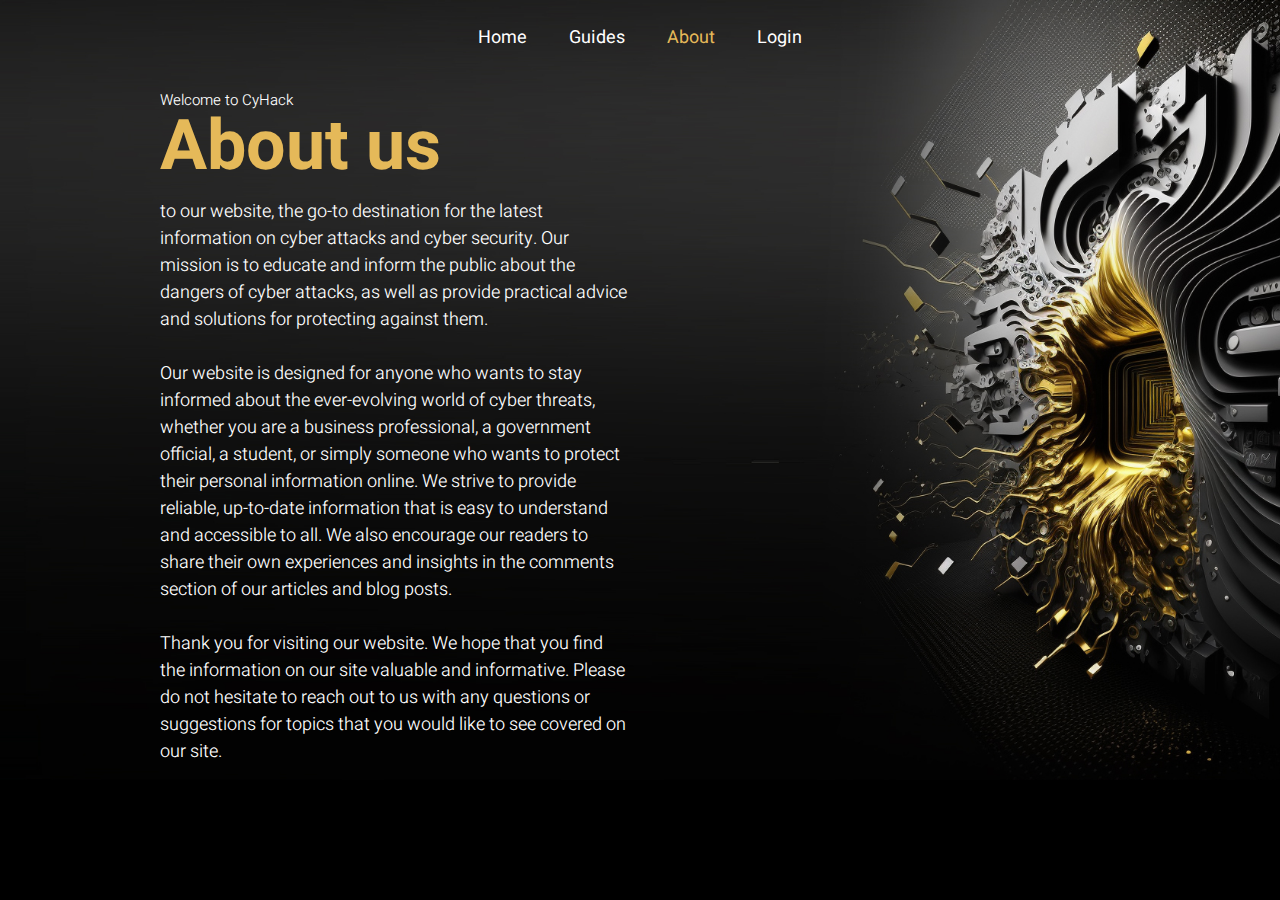
==== pages/about.html @ 922628bc "first commit." ====
<!DOCTYPE html>
<html lang="en">
    <head>
        <link rel="stylesheet" href="../style/about.css">
    </head>
    <body>
        <div class="about">
            <div class="navbar">
                <ul>
                    <li onclick="location.href = '/index.html'">Home</li> <!-- href="C:/Users/Roei/Desktop/CyHack/index.html" -->
                    <li>Guides</li>
                    <li class="selected" onclick="location.href = '/pages/about.html'">About</li>
                    <li>Login</li>
                </ul>
            </div>
            
            <div class="main">
                <div class="grid">
                    <div class="content">
                        <div class="welcome">
                            <p>Welcome to CyHack</p>
                            <h1>About us</h1>
                        </div>
                        <p>to our website, the go-to destination for the latest information on cyber attacks and cyber security.
                        Our mission is to educate and inform the public about the dangers of cyber attacks, as well as provide practical advice and solutions for protecting against them.</p>
                        <!-- <p>Our team of experts, who have years of experience in the field of cyber security, share their knowledge and insights through articles, blog posts, and other types of content. We cover a wide range of topics, including the latest cyber attack trends, the most effective cyber defense strategies, and how to protect yourself and your organization from cybercrime.</p> -->
                        <br>
                        <p>Our website is designed for anyone who wants to stay informed about the ever-evolving world of cyber threats, whether you are a business professional, a government official, a student, or simply someone who wants to protect their personal information online.                           
                        We strive to provide reliable, up-to-date information that is easy to understand and accessible to all. We also encourage our readers to share their own experiences and insights in the comments section of our articles and blog posts.</p>
                        <br>
                        <p>Thank you for visiting our website. We hope that you find the information on our site valuable and informative. Please do not hesitate to reach out to us with any questions or suggestions for topics that you would like to see covered on our site.</p>
                    </div>
                    <div class="contetnImg">
                        <img class="image" src="../pictures/about.jpeg" alt="HBG">
                    </div>
                </div>
            </div>
        </div>
    </body>
</html>
---- style/about.css ----
@import url('https://fonts.googleapis.com/css2?family=Heebo:wght@100;200;300;400;500;600;700;800;900&display=swap');

* {
    margin: 0;
    padding: 0;
    font-family: 'heebo', sans-serif;
}

body {
    background-image: url('../pictures/homeBG.jpg');
    background-color: black;
    background-size: cover;
    background-repeat: no-repeat;
    padding: 0;
}

.navbar {
    display: flex;
    justify-content: center;
    gap: 10px;
    padding: 20px;
    /* background-color: #101010; */
    color: white;
}

.selected {
    color: #e5b959;
}

.navbar ul {
    display: flex;
    justify-content: space-around;
    font-size: 18px;
    gap: 35px;
    cursor: pointer;
    
}

.navbar li {
    padding: 3.5px;
    text-decoration: none;
    list-style-type: none;
    transition-duration: 350ms;
    transition-property: background, color, border-radius;
}

.navbar li:hover {
    background-color: #e5b959;
    color: black;
    border-radius: 3px;
}

.main {
    width: 100%;
}

.welcome p {
    text-align: center;
    position: absolute;
    font-size: 15px;
}

.welcome h1 {
    font-size: 70px;
    color: #e5b959;
    padding-top: 7px;
}

.grid {
    display: grid;
    /* grid-template-columns: repeat(2, 1fr); */
    grid-template-columns: 1fr 1fr;
    color: white;
    width: 75%;
    margin: auto;
    padding: 15px;
    gap: 20px;
}

.content {
    text-align: left;
    font-size: 18px;
    font-weight: 300;
}

.contentImg {
    overflow: hidden;
}

.image {
    height: 100%;
    width: 100%;
    object-fit: cover;
    opacity: 0;
    background-repeat: no-repeat;
}
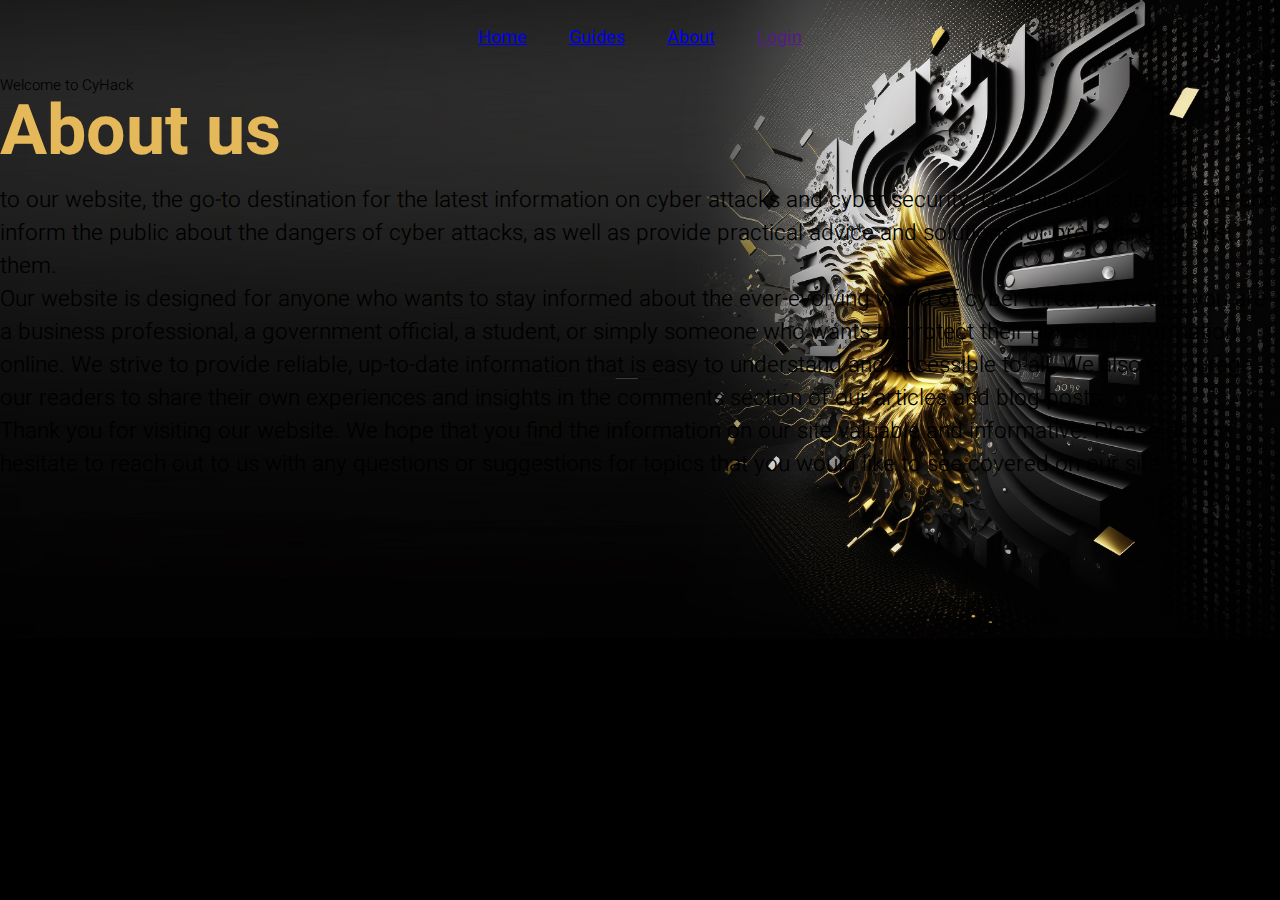
==== commit 8a787c38: "Changed the Home page" ====
--- a/pages/about.html
+++ b/pages/about.html
@@ -2,36 +2,32 @@
 <html lang="en">
     <head>
         <link rel="stylesheet" href="../style/about.css">
+        <title>Cyhack - About</title>
     </head>
     <body>
         <div class="about">
             <div class="navbar">
                 <ul>
-                    <li onclick="location.href = '/index.html'">Home</li> <!-- href="C:/Users/Roei/Desktop/CyHack/index.html" -->
-                    <li>Guides</li>
-                    <li class="selected" onclick="location.href = '/pages/about.html'">About</li>
-                    <li>Login</li>
+                    <li><a href="/">Home</a></li>
+                    <li><a href="./guides.html">Guides</a></li>
+                    <li class="selected"><a href="./about.html">About</a></li>
+                    <li><a href="">Login</a></li>
                 </ul>
             </div>
-            
             <div class="main">
-                <div class="grid">
-                    <div class="content">
-                        <div class="welcome">
-                            <p>Welcome to CyHack</p>
-                            <h1>About us</h1>
-                        </div>
+                <div class="content">
+                    <div class="welcome">
+                        <p>Welcome to CyHack</p>
+                        <h1>About us</h1>
+                    </div>
+                    <div class="text">
                         <p>to our website, the go-to destination for the latest information on cyber attacks and cyber security.
                         Our mission is to educate and inform the public about the dangers of cyber attacks, as well as provide practical advice and solutions for protecting against them.</p>
-                        <!-- <p>Our team of experts, who have years of experience in the field of cyber security, share their knowledge and insights through articles, blog posts, and other types of content. We cover a wide range of topics, including the latest cyber attack trends, the most effective cyber defense strategies, and how to protect yourself and your organization from cybercrime.</p> -->
-                        <br>
+                        
                         <p>Our website is designed for anyone who wants to stay informed about the ever-evolving world of cyber threats, whether you are a business professional, a government official, a student, or simply someone who wants to protect their personal information online.                           
-                        We strive to provide reliable, up-to-date information that is easy to understand and accessible to all. We also encourage our readers to share their own experiences and insights in the comments section of our articles and blog posts.</p>
-                        <br>
+                            We strive to provide reliable, up-to-date information that is easy to understand and accessible to all. We also encourage our readers to share their own experiences and insights in the comments section of our articles and blog posts.</p>
+                            
                         <p>Thank you for visiting our website. We hope that you find the information on our site valuable and informative. Please do not hesitate to reach out to us with any questions or suggestions for topics that you would like to see covered on our site.</p>
-                    </div>
-                    <div class="contetnImg">
-                        <img class="image" src="../pictures/about.jpeg" alt="HBG">
                     </div>
                 </div>
             </div>
--- a/style/about.css
+++ b/style/about.css
@@ -79,7 +79,7 @@
 
 .content {
     text-align: left;
-    font-size: 18px;
+    font-size: 2.5vh;
     font-weight: 300;
 }
 
